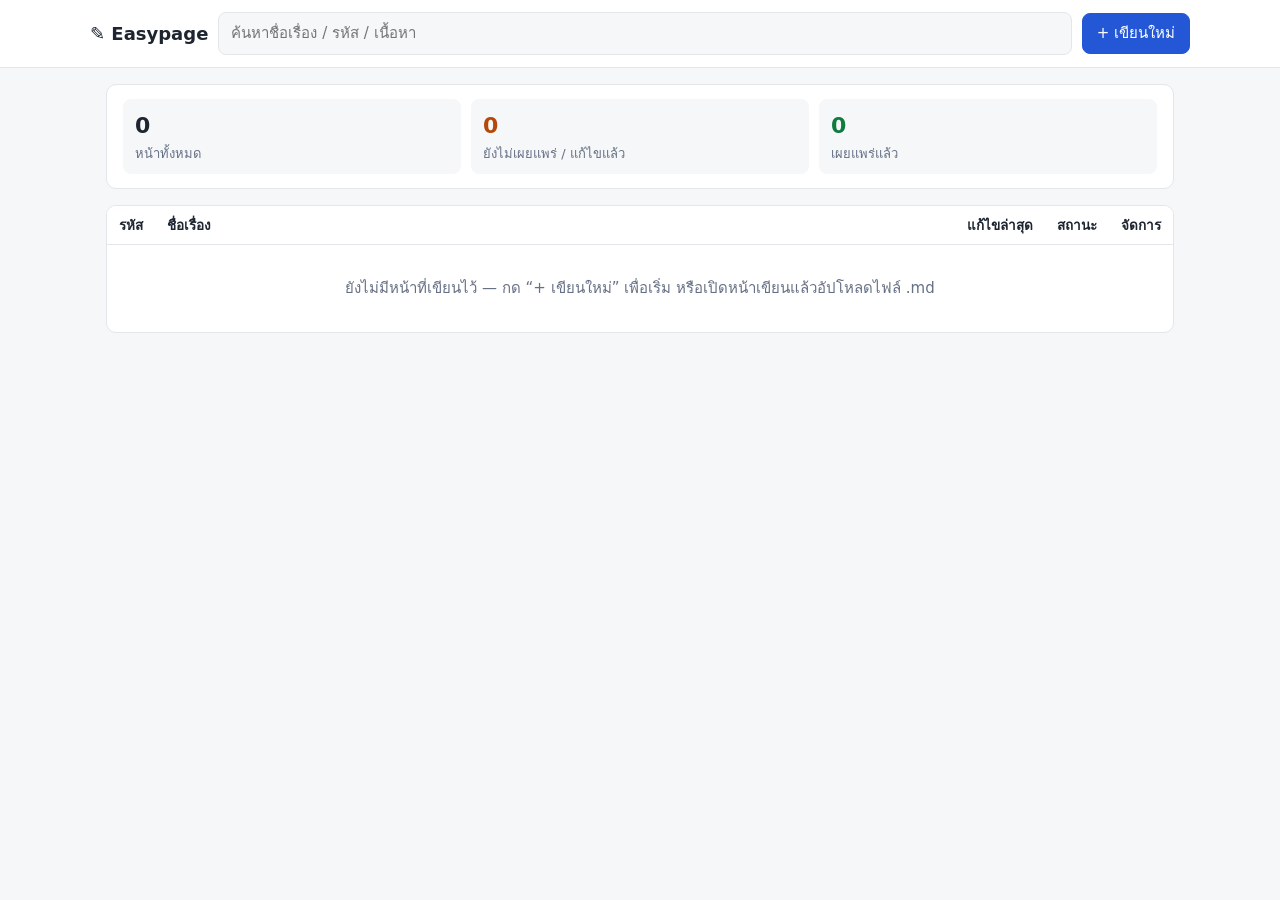
==== index.html @ eb42fd09 "Add Easypage: write Markdown and share it as a link - edit.html: textarea + live preview (Parsedown " ====
<!doctype html>
<html lang="th">
<head>
<meta charset="utf-8">
<meta name="viewport" content="width=device-width,initial-scale=1,viewport-fit=cover">
<meta name="robots" content="noindex">
<title>จัดการ — Easypage</title>
<link rel="stylesheet" href="base.css">
<style>
:root{--maxw:1100px}
#q{flex:1 1 240px}
.stats{display:grid;grid-template-columns:repeat(auto-fit,minmax(130px,1fr));gap:10px}
.stat{background:var(--bg);border-radius:8px;padding:10px 12px}
.stat b{display:block;font-size:22px;font-variant-numeric:tabular-nums}
.stat span{color:var(--muted);font-size:13px}
.stat.ok b{color:var(--ok)}.stat.wait b{color:var(--wait)}
.tablewrap{background:var(--panel);border:1px solid var(--line);border-radius:10px;overflow:auto}
table{border-collapse:collapse;width:100%;min-width:760px}
th,td{padding:9px 12px;text-align:left;vertical-align:top;border-bottom:1px solid var(--line)}
th{position:sticky;top:0;background:var(--panel);font-weight:600;font-size:13.5px;white-space:nowrap}
tr:last-child td{border-bottom:0}
tbody tr:hover{background:var(--hover)}
td.code{font-family:ui-monospace,"SF Mono",Menlo,Consolas,monospace;font-size:14px;white-space:nowrap}
td.code a{color:var(--accent);text-decoration:none;cursor:copy}
td.code a:hover{text-decoration:underline}
td.name a{color:var(--text);text-decoration:none;font-weight:600}
td.name a:hover{color:var(--accent)}
td.name small{display:block;color:var(--muted);font-size:13px;margin-top:2px;overflow-wrap:anywhere}
td.date{white-space:nowrap;color:var(--muted);font-size:13.5px;font-variant-numeric:tabular-nums}
td.acts{white-space:nowrap}
td.acts .btn,td.acts button{margin:0 2px 2px 0}
.empty{padding:32px 16px;text-align:center;color:var(--muted)}
.hint{font-size:13px;color:var(--muted)}
@media(max-width:860px){
  .tablewrap{background:none;border:0;overflow:visible}
  table,tbody,tr,td{display:block;min-width:0;width:100%}
  thead{display:none}
  tr{background:var(--panel);border:1px solid var(--line);border-radius:10px;margin-bottom:10px;padding:6px 12px}
  tbody tr:hover{background:var(--panel)}
  td{display:flex;gap:10px;border-bottom:0;padding:5px 0;align-items:baseline}
  td::before{content:attr(data-label);flex:0 0 84px;color:var(--muted);font-size:13.5px}
  td.name{font-size:15.5px}
  td.name>div{flex:1;min-width:0}
  td.acts{flex-wrap:wrap}
}
</style>
</head>
<body>
<header>
  <div class="hrow">
    <h1>✎ Easypage</h1>
    <input id="q" class="grow" type="search" placeholder="ค้นหาชื่อเรื่อง / รหัส / เนื้อหา" autocomplete="off">
    <a class="btn primary" href="edit.html">+ เขียนใหม่</a>
  </div>
</header>
<main>
  <div id="err" class="msg err" hidden>เบราว์เซอร์นี้ไม่ยอมให้เก็บข้อมูลในเครื่อง (โหมดส่วนตัว?) — ข้อความที่เขียนจะไม่ถูกบันทึก</div>
  <div id="note" class="msg ok" hidden></div>

  <section class="card">
    <div class="stats">
      <div class="stat"><b id="sAll">0</b><span>หน้าทั้งหมด</span></div>
      <div class="stat wait"><b id="sPend">0</b><span>ยังไม่เผยแพร่ / แก้ไขแล้ว</span></div>
      <div class="stat ok"><b id="sDone">0</b><span>เผยแพร่แล้ว</span></div>
    </div>
  </section>

  <div class="tablewrap">
    <table>
      <thead><tr><th>รหัส</th><th style="width:100%">ชื่อเรื่อง</th><th>แก้ไขล่าสุด</th><th>สถานะ</th><th>จัดการ</th></tr></thead>
      <tbody id="rows"></tbody>
    </table>
    <div id="empty" class="empty" hidden></div>
  </div>
</main>

<script src="md.js"></script>
<script src="store.js"></script>
<script>
(function(){
'use strict';
const $=s=>document.querySelector(s);
/* เปิดด้วย index.html?=xxxxx → พาไปหน้าอ่าน */
if(EP.idFromUrl()){location.replace('view.php'+location.search);return}

function snippet(md){
  const t=md.replace(/```[\s\S]*?```/g,' ').replace(/!?\[([^\]]*)\]\([^)]*\)/g,'$1').replace(/[#>*_~`|\-]+/g,' ').replace(/\s+/g,' ').trim();
  return t.length>110?t.slice(0,110)+'…':t;
}
function say(t,ok){const m=$('#note');m.hidden=false;m.className='msg '+(ok?'ok':'err');m.textContent=t}
function draw(){
  const all=EP.list(),qs=$('#q').value.trim().toLowerCase();
  const pend=all.filter(EP.isPending).length;
  $('#sAll').textContent=all.length;$('#sPend').textContent=pend;$('#sDone').textContent=all.length-pend;
  const rows=all.filter(p=>!qs||p.id.includes(qs)||p.title.toLowerCase().includes(qs)||p.md.toLowerCase().includes(qs));
  const tb=$('#rows');tb.textContent='';
  const em=$('#empty');
  em.hidden=!!rows.length;
  em.textContent=all.length?'ไม่พบรายการที่ค้นหา':'ยังไม่มีหน้าที่เขียนไว้ — กด “+ เขียนใหม่” เพื่อเริ่ม หรือเปิดหน้าเขียนแล้วอัปโหลดไฟล์ .md';
  for(const p of rows){
    const tr=document.createElement('tr');
    const pending=EP.isPending(p),title=p.title||MD.titleOf(p.md);
    const td=(cls,label)=>{const c=document.createElement('td');if(cls)c.className=cls;c.dataset.label=label;tr.appendChild(c);return c};
    const a=document.createElement('a');a.href='#';a.textContent='?='+p.id;a.title='คัดลอกลิงก์แชร์';
    a.onclick=async e=>{e.preventDefault();EP.toast(await EP.copyText(EP.shareUrl(p.id))?'คัดลอกลิงก์แล้ว':'คัดลอกไม่ได้')};
    td('code','รหัส').appendChild(a);
    const n=td('name','ชื่อเรื่อง'),box=document.createElement('div');
    const na=document.createElement('a');na.href='edit.html?='+p.id;na.textContent=title;
    const sm=document.createElement('small');sm.textContent=snippet(p.md);
    box.append(na);if(sm.textContent)box.append(sm);n.appendChild(box);
    td('date','แก้ไข').textContent=EP.fmtDate(p.updated);
    const st=document.createElement('span');st.className='cs '+(pending?'N':'Y');st.textContent=pending?(p.publishedAt?'แก้ไขหลังเผยแพร่':'ยังไม่เผยแพร่'):'เผยแพร่แล้ว';
    td('','สถานะ').appendChild(st);
    const ac=td('acts','จัดการ');
    const mk=(t,cls,fn,href)=>{
      const e=document.createElement(href?'a':'button');e.className=(cls||'')+' sm'+(href?' btn':'');e.textContent=t;
      if(href){e.href=href;e.target='_blank';e.rel='noopener'}else e.onclick=fn;
      ac.appendChild(e);
    };
    mk('แก้ไข','',null,'edit.html?='+p.id);
    mk('ดู','',null,'view.php?='+p.id);
    mk(pending?'เผยแพร่':'เผยแพร่ซ้ำ','',async()=>{
      const r=await EP.publish(p);
      draw();say(r.ok?'เผยแพร่ “'+title+'” แล้ว (?='+p.id+')':'เผยแพร่ไม่สำเร็จ: '+r.error,r.ok);
    });
    mk('ไฟล์ .md','',()=>EP.download(p.id+'.md',EP.fileText(p),'text/markdown;charset=utf-8'));
    mk('ลบ','danger',()=>{
      if(!confirm('ลบ “'+title+'” (?='+p.id+') ออกจากเครื่องนี้?\n\n• ลบแล้วกู้คืนไม่ได้ (ควรสำรองไว้ก่อน)\n• ไฟล์ที่เผยแพร่บนเว็บแล้ว (p/'+p.id+'.md) จะไม่ถูกลบ — ต้องลบเองที่เซิร์ฟเวอร์'))return;
      EP.remove(p.id);draw();EP.toast('ลบแล้ว');
    });
    tb.appendChild(tr);
  }
}

$('#q').addEventListener('input',draw);
addEventListener('storage',draw);
addEventListener('pageshow',draw);
try{localStorage.setItem('easypage:t','1');localStorage.removeItem('easypage:t')}catch(e){$('#err').hidden=false}
draw();
})();
</script>
</body>
</html>
---- base.css ----
/* Easypage — สไตล์กลาง (tokens + องค์ประกอบพื้นฐาน) ตาม _box/STYLE-GUIDE.md */
:root{
  --bg:#f6f7f9;--panel:#fff;--text:#1d2530;--muted:#667085;--line:#e3e6ea;
  --accent:#2457d6;--accent-soft:#e8eefc;--warn:#b42318;--hover:#f1f4f9;--hl:#c2410c;
  --ok:#0f7b3f;--ok-soft:#e3f5ea;--wait:#b54708;--wait-soft:#fdf0dc;
}
@media(prefers-color-scheme:dark){
  :root{
    --bg:#14171c;--panel:#1c2027;--text:#e6e9ee;--muted:#9aa4b2;--line:#2c323b;
    --accent:#7aa2ff;--accent-soft:#222c45;--warn:#ff8a80;--hover:#232831;--hl:#fbbf24;
    --ok:#5fd38d;--ok-soft:#1b3326;--wait:#fbbf24;--wait-soft:#3a2f14;
  }
}
*{box-sizing:border-box}
html{-webkit-text-size-adjust:100%}
body{margin:0;background:var(--bg);color:var(--text);font:15px/1.5 system-ui,-apple-system,"Segoe UI","Sarabun","Noto Sans Thai",sans-serif}
[hidden]{display:none!important}
a{color:var(--accent)}
h1{font-size:18px;font-weight:600;margin:0}
h2{font-size:16px;font-weight:600;margin:0 0 8px}

header{position:sticky;top:0;z-index:5;background:var(--panel);border-bottom:1px solid var(--line);padding:12px max(16px,env(safe-area-inset-right)) 12px max(16px,env(safe-area-inset-left))}
.hrow{display:flex;flex-wrap:wrap;align-items:center;gap:10px;max-width:var(--maxw,1200px);margin:0 auto}
.hrow h1 a{color:inherit;text-decoration:none}
.grow{flex:1 1 220px;min-width:0}
main{max-width:var(--maxw,1200px);margin:0 auto;padding:16px max(16px,env(safe-area-inset-right)) calc(24px + env(safe-area-inset-bottom)) max(16px,env(safe-area-inset-left));display:grid;gap:16px}

.card{background:var(--panel);border:1px solid var(--line);border-radius:10px;padding:14px 16px}
.muted{color:var(--muted)}
.small{font-size:13px}

button,.btn{font:inherit;color:var(--text);background:var(--panel);border:1px solid var(--line);border-radius:8px;padding:8px 14px;cursor:pointer;text-decoration:none;display:inline-block;white-space:nowrap}
button:hover,.btn:hover{background:var(--hover)}
button.primary,.btn.primary{background:var(--accent);border-color:var(--accent);color:#fff}
button.primary:hover,.btn.primary:hover{filter:brightness(1.08);background:var(--accent)}
button.danger{color:var(--warn)}
button:disabled,.btn[aria-disabled=true]{opacity:.45;cursor:not-allowed;pointer-events:none}
button.sm,.btn.sm{padding:4px 10px;font-size:13px;border-radius:6px}

input[type=text],input[type=search],textarea,select{font:inherit;color:var(--text);background:var(--bg);border:1px solid var(--line);border-radius:8px;padding:9px 12px;min-width:0}
input[type=text]:focus,input[type=search]:focus,textarea:focus,select:focus{outline:2px solid var(--accent);outline-offset:-1px}

.cs{display:inline-block;border-radius:999px;padding:1px 9px;font-size:12.5px;white-space:nowrap}
.cs.Y{background:var(--ok-soft);color:var(--ok)}
.cs.N{background:var(--wait-soft);color:var(--wait)}

.msg{padding:8px 12px;border-radius:8px;font-size:14px}
.msg.ok{background:var(--ok-soft);color:var(--ok)}
.msg.err{background:var(--wait-soft);color:var(--warn)}
.msg.warn{background:var(--wait-soft);color:var(--wait)}

.drop{border:2px dashed var(--line);border-radius:10px;padding:18px;text-align:center;color:var(--muted);cursor:pointer}
.drop.over{border-color:var(--accent);background:var(--accent-soft)}

#toast{position:fixed;left:50%;bottom:calc(24px + env(safe-area-inset-bottom));transform:translateX(-50%);background:var(--text);color:var(--bg);padding:9px 18px;border-radius:999px;opacity:0;transition:opacity .2s;pointer-events:none;z-index:50;max-width:90vw;text-align:center}
#toast.show{opacity:1}

@media(max-width:860px){
  input[type=text],input[type=search],textarea,select{font-size:16px}
  button,.btn{padding:10px 14px}
  button.sm,.btn.sm{padding:6px 12px}
}
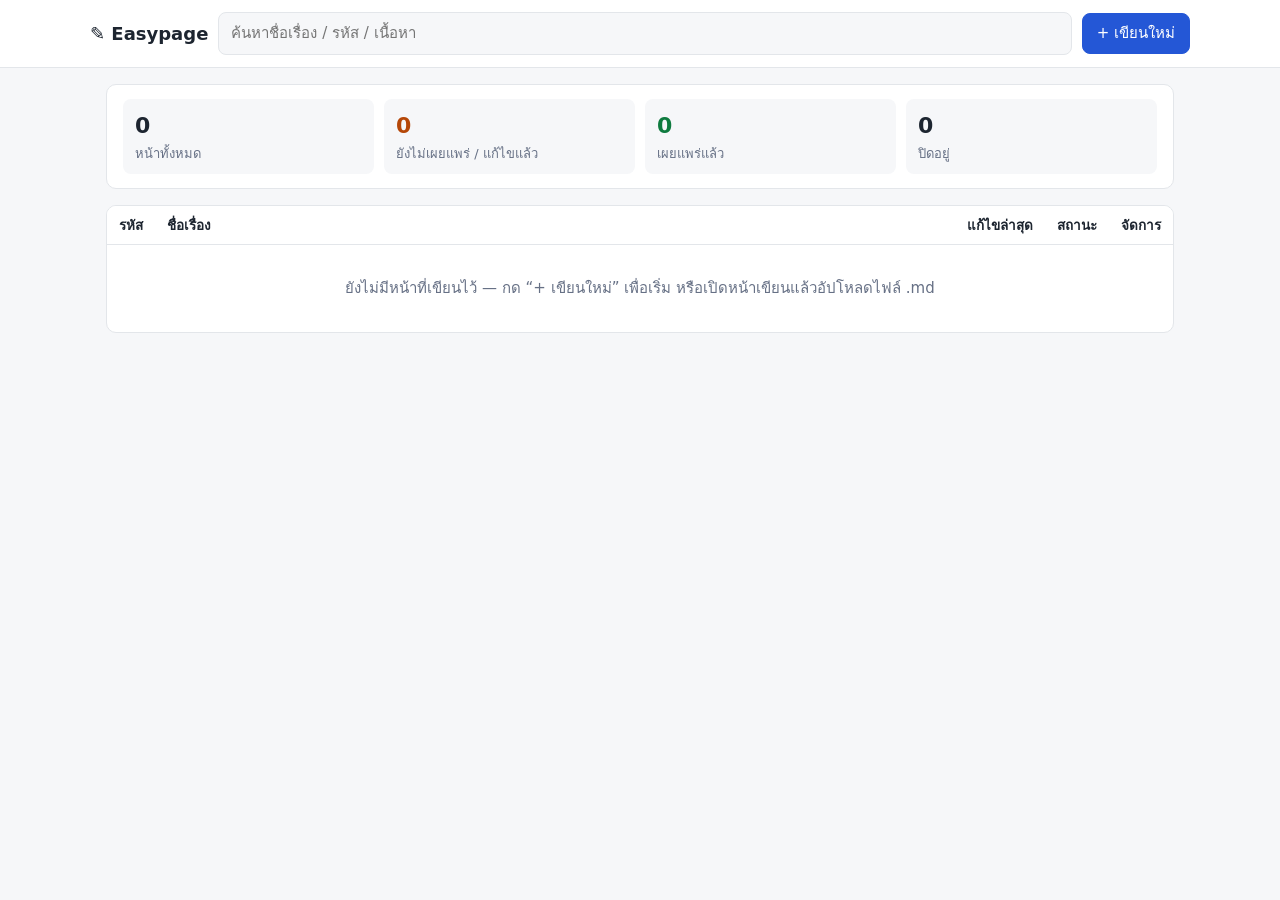
==== commit 0a9a515f: "Add close/open, notice pages, upload .md, and no-login open publishing - Close/open a published page" ====
--- a/index.html
+++ b/index.html
@@ -62,6 +62,7 @@
       <div class="stat"><b id="sAll">0</b><span>หน้าทั้งหมด</span></div>
       <div class="stat wait"><b id="sPend">0</b><span>ยังไม่เผยแพร่ / แก้ไขแล้ว</span></div>
       <div class="stat ok"><b id="sDone">0</b><span>เผยแพร่แล้ว</span></div>
+      <div class="stat"><b id="sClosed">0</b><span>ปิดอยู่</span></div>
     </div>
   </section>
 
@@ -90,8 +91,9 @@
 function say(t,ok){const m=$('#note');m.hidden=false;m.className='msg '+(ok?'ok':'err');m.textContent=t}
 function draw(){
   const all=EP.list(),qs=$('#q').value.trim().toLowerCase();
-  const pend=all.filter(EP.isPending).length;
-  $('#sAll').textContent=all.length;$('#sPend').textContent=pend;$('#sDone').textContent=all.length-pend;
+  const isClosed=p=>!!(p.closed&&p.publishedAt);
+  const closedN=all.filter(isClosed).length,pend=all.filter(p=>!isClosed(p)&&EP.isPending(p)).length;
+  $('#sAll').textContent=all.length;$('#sPend').textContent=pend;$('#sClosed').textContent=closedN;$('#sDone').textContent=all.length-pend-closedN;
   const rows=all.filter(p=>!qs||p.id.includes(qs)||p.title.toLowerCase().includes(qs)||p.md.toLowerCase().includes(qs));
   const tb=$('#rows');tb.textContent='';
   const em=$('#empty');
@@ -99,7 +101,7 @@
   em.textContent=all.length?'ไม่พบรายการที่ค้นหา':'ยังไม่มีหน้าที่เขียนไว้ — กด “+ เขียนใหม่” เพื่อเริ่ม หรือเปิดหน้าเขียนแล้วอัปโหลดไฟล์ .md';
   for(const p of rows){
     const tr=document.createElement('tr');
-    const pending=EP.isPending(p),title=p.title||MD.titleOf(p.md);
+    const closed=isClosed(p),pending=EP.isPending(p),title=p.title||MD.titleOf(p.md);
     const td=(cls,label)=>{const c=document.createElement('td');if(cls)c.className=cls;c.dataset.label=label;tr.appendChild(c);return c};
     const a=document.createElement('a');a.href='#';a.textContent='?='+p.id;a.title='คัดลอกลิงก์แชร์';
     a.onclick=async e=>{e.preventDefault();EP.toast(await EP.copyText(EP.shareUrl(p.id))?'คัดลอกลิงก์แล้ว':'คัดลอกไม่ได้')};
@@ -109,7 +111,7 @@
     const sm=document.createElement('small');sm.textContent=snippet(p.md);
     box.append(na);if(sm.textContent)box.append(sm);n.appendChild(box);
     td('date','แก้ไข').textContent=EP.fmtDate(p.updated);
-    const st=document.createElement('span');st.className='cs '+(pending?'N':'Y');st.textContent=pending?(p.publishedAt?'แก้ไขหลังเผยแพร่':'ยังไม่เผยแพร่'):'เผยแพร่แล้ว';
+    const st=document.createElement('span');st.className='cs '+(closed?'C':pending?'N':'Y');st.textContent=closed?'ปิดอยู่':pending?(p.publishedAt?'แก้ไขหลังเผยแพร่':'ยังไม่เผยแพร่'):'เผยแพร่แล้ว';
     td('','สถานะ').appendChild(st);
     const ac=td('acts','จัดการ');
     const mk=(t,cls,fn,href)=>{
@@ -119,13 +121,20 @@
     };
     mk('แก้ไข','',null,'edit.html?='+p.id);
     mk('ดู','',null,'view.php?='+p.id);
-    mk(pending?'เผยแพร่':'เผยแพร่ซ้ำ','',async()=>{
-      const r=await EP.publish(p);
-      draw();say(r.ok?'เผยแพร่ “'+title+'” แล้ว (?='+p.id+')':'เผยแพร่ไม่สำเร็จ: '+r.error,r.ok);
-    });
+    if(p.publishedAt){
+      if(closed)mk('เปิดอีกครั้ง','',async()=>{
+        const r=await EP.setClosed(p.id,false);draw();
+        say(r.ok?'เปิด “'+title+'” แล้ว — ผู้อ่านเปิดลิงก์ได้อีกครั้ง':'เปิดไม่สำเร็จ: '+r.error,r.ok);
+      });
+      else mk('ปิด','danger',async()=>{
+        if(!confirm('ปิด “'+title+'” (?='+p.id+') ?\n\n• ผู้ที่เปิดลิงก์จะเห็นหน้าแจ้งว่าบทความนี้ปิดอยู่ ไม่เห็นเนื้อหา\n• เนื้อหายังอยู่ครบ กด “เปิดอีกครั้ง” เมื่อไหร่ก็ได้'))return;
+        const r=await EP.setClosed(p.id,true);draw();
+        say(r.ok?'ปิด “'+title+'” แล้ว — ผู้ที่เปิดลิงก์จะเห็นหน้าแจ้งว่าปิดอยู่':'ปิดไม่สำเร็จ: '+r.error,r.ok);
+      });
+    }
     mk('ไฟล์ .md','',()=>EP.download(p.id+'.md',EP.fileText(p),'text/markdown;charset=utf-8'));
     mk('ลบ','danger',()=>{
-      if(!confirm('ลบ “'+title+'” (?='+p.id+') ออกจากเครื่องนี้?\n\n• ลบแล้วกู้คืนไม่ได้ (ควรสำรองไว้ก่อน)\n• ไฟล์ที่เผยแพร่บนเว็บแล้ว (p/'+p.id+'.md) จะไม่ถูกลบ — ต้องลบเองที่เซิร์ฟเวอร์'))return;
+      if(!confirm('ลบ “'+title+'” (?='+p.id+') ออกจากเครื่องนี้?\n\n• ลบแล้วกู้คืนไม่ได้ (ควรสำรองไว้ก่อน)\n• ไฟล์ที่เผยแพร่บนเว็บแล้ว (p/'+p.id+'.md) จะไม่ถูกลบ'+(p.publishedAt?' และเครื่องนี้จะแก้/ปิดหน้านั้นไม่ได้อีก (กุญแจเจ้าของหน้าอยู่กับข้อมูลที่ลบ)':' — ต้องลบเองที่เซิร์ฟเวอร์')))return;
       EP.remove(p.id);draw();EP.toast('ลบแล้ว');
     });
     tb.appendChild(tr);
@@ -137,6 +146,7 @@
 addEventListener('pageshow',draw);
 try{localStorage.setItem('easypage:t','1');localStorage.removeItem('easypage:t')}catch(e){$('#err').hidden=false}
 draw();
+EP.syncRemote().then(ch=>{if(ch)draw()});   // ตรวจสถานะจริงบนเซิร์ฟเวอร์ (ปิด/เปิด/ไฟล์หาย) ให้ตรงกัน
 })();
 </script>
 </body>
--- a/base.css
+++ b/base.css
@@ -43,6 +43,7 @@
 .cs{display:inline-block;border-radius:999px;padding:1px 9px;font-size:12.5px;white-space:nowrap}
 .cs.Y{background:var(--ok-soft);color:var(--ok)}
 .cs.N{background:var(--wait-soft);color:var(--wait)}
+.cs.C{background:var(--line);color:var(--muted)}
 
 .msg{padding:8px 12px;border-radius:8px;font-size:14px}
 .msg.ok{background:var(--ok-soft);color:var(--ok)}
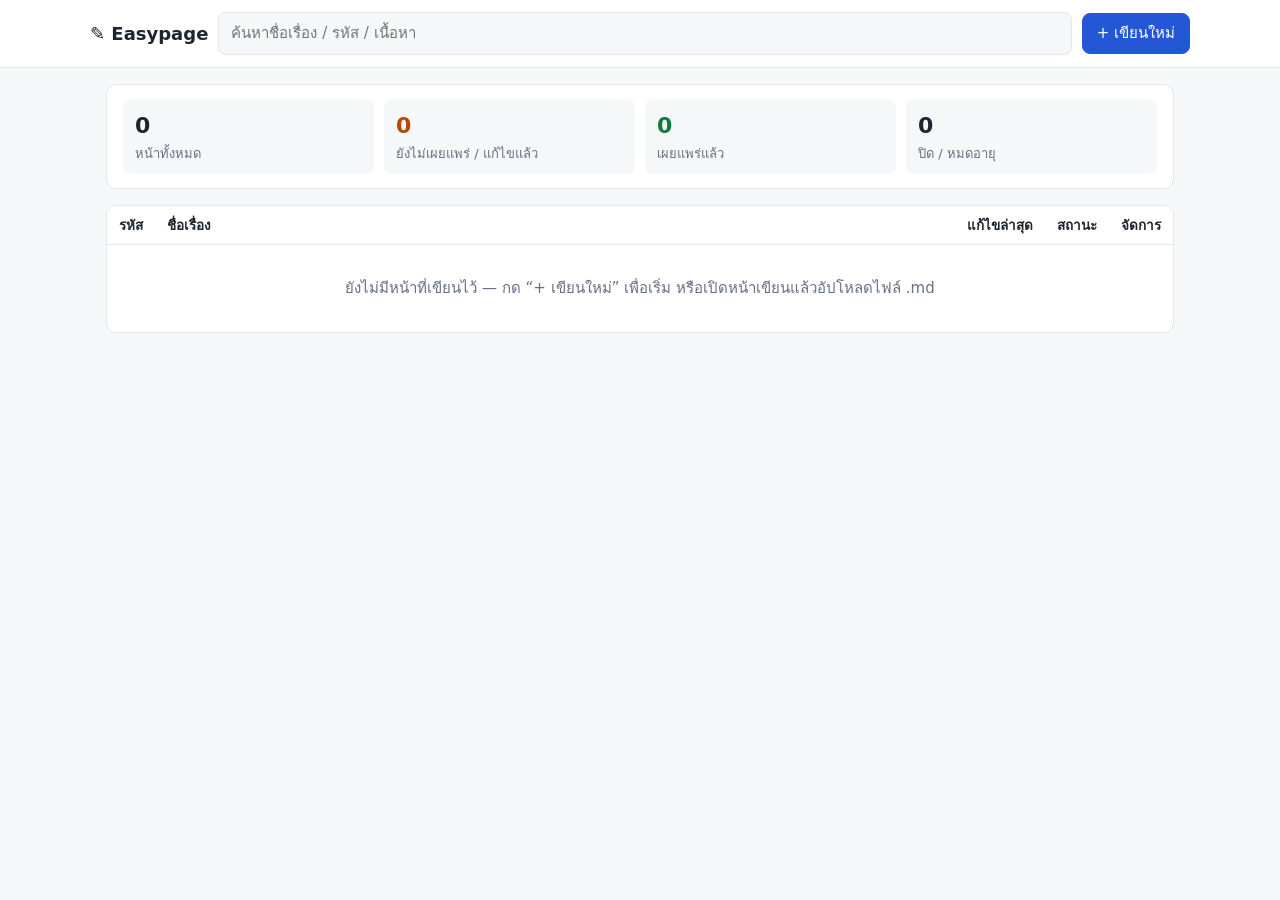
==== commit 9ef4dea1: "Add link expiry date; fix manage list blank from stale cached store.js - Expiry (Asia/Bangkok): date" ====
--- a/index.html
+++ b/index.html
@@ -5,7 +5,7 @@
 <meta name="viewport" content="width=device-width,initial-scale=1,viewport-fit=cover">
 <meta name="robots" content="noindex">
 <title>จัดการ — Easypage</title>
-<link rel="stylesheet" href="base.css">
+<link rel="stylesheet" href="base.css?v=3">
 <style>
 :root{--maxw:1100px}
 #q{flex:1 1 240px}
@@ -62,7 +62,7 @@
       <div class="stat"><b id="sAll">0</b><span>หน้าทั้งหมด</span></div>
       <div class="stat wait"><b id="sPend">0</b><span>ยังไม่เผยแพร่ / แก้ไขแล้ว</span></div>
       <div class="stat ok"><b id="sDone">0</b><span>เผยแพร่แล้ว</span></div>
-      <div class="stat"><b id="sClosed">0</b><span>ปิดอยู่</span></div>
+      <div class="stat"><b id="sClosed">0</b><span>ปิด / หมดอายุ</span></div>
     </div>
   </section>
 
@@ -75,8 +75,8 @@
   </div>
 </main>
 
-<script src="md.js"></script>
-<script src="store.js"></script>
+<script src="md.js?v=3"></script>
+<script src="store.js?v=3"></script>
 <script>
 (function(){
 'use strict';
@@ -91,7 +91,7 @@
 function say(t,ok){const m=$('#note');m.hidden=false;m.className='msg '+(ok?'ok':'err');m.textContent=t}
 function draw(){
   const all=EP.list(),qs=$('#q').value.trim().toLowerCase();
-  const isClosed=p=>!!(p.closed&&p.publishedAt);
+  const isClosed=p=>!!(p.closed&&p.publishedAt)||EP.isExpired(p);
   const closedN=all.filter(isClosed).length,pend=all.filter(p=>!isClosed(p)&&EP.isPending(p)).length;
   $('#sAll').textContent=all.length;$('#sPend').textContent=pend;$('#sClosed').textContent=closedN;$('#sDone').textContent=all.length-pend-closedN;
   const rows=all.filter(p=>!qs||p.id.includes(qs)||p.title.toLowerCase().includes(qs)||p.md.toLowerCase().includes(qs));
@@ -101,7 +101,7 @@
   em.textContent=all.length?'ไม่พบรายการที่ค้นหา':'ยังไม่มีหน้าที่เขียนไว้ — กด “+ เขียนใหม่” เพื่อเริ่ม หรือเปิดหน้าเขียนแล้วอัปโหลดไฟล์ .md';
   for(const p of rows){
     const tr=document.createElement('tr');
-    const closed=isClosed(p),pending=EP.isPending(p),title=p.title||MD.titleOf(p.md);
+    const closed=!!(p.closed&&p.publishedAt),expired=!closed&&EP.isExpired(p),pending=EP.isPending(p),title=p.title||MD.titleOf(p.md);
     const td=(cls,label)=>{const c=document.createElement('td');if(cls)c.className=cls;c.dataset.label=label;tr.appendChild(c);return c};
     const a=document.createElement('a');a.href='#';a.textContent='?='+p.id;a.title='คัดลอกลิงก์แชร์';
     a.onclick=async e=>{e.preventDefault();EP.toast(await EP.copyText(EP.shareUrl(p.id))?'คัดลอกลิงก์แล้ว':'คัดลอกไม่ได้')};
@@ -111,8 +111,9 @@
     const sm=document.createElement('small');sm.textContent=snippet(p.md);
     box.append(na);if(sm.textContent)box.append(sm);n.appendChild(box);
     td('date','แก้ไข').textContent=EP.fmtDate(p.updated);
-    const st=document.createElement('span');st.className='cs '+(closed?'C':pending?'N':'Y');st.textContent=closed?'ปิดอยู่':pending?(p.publishedAt?'แก้ไขหลังเผยแพร่':'ยังไม่เผยแพร่'):'เผยแพร่แล้ว';
-    td('','สถานะ').appendChild(st);
+    const st=document.createElement('span');st.className='cs '+(closed?'C':expired?'E':pending?'N':'Y');st.textContent=closed?'ปิดอยู่':expired?'หมดอายุแล้ว':pending?(p.publishedAt?'แก้ไขหลังเผยแพร่':'ยังไม่เผยแพร่'):'เผยแพร่แล้ว';
+    const stc=td('','สถานะ');stc.appendChild(st);
+    if(p.publishedAt&&EP.expiryOf(p)){const sm2=document.createElement('small');sm2.className='muted';sm2.style.display='block';sm2.textContent=(expired?'หมดอายุเมื่อ ':'จะหมดอายุ ')+EP.fmtExpiry(p);stc.appendChild(sm2)}
     const ac=td('acts','จัดการ');
     const mk=(t,cls,fn,href)=>{
       const e=document.createElement(href?'a':'button');e.className=(cls||'')+' sm'+(href?' btn':'');e.textContent=t;
--- a/base.css
+++ b/base.css
@@ -37,13 +37,14 @@
 button:disabled,.btn[aria-disabled=true]{opacity:.45;cursor:not-allowed;pointer-events:none}
 button.sm,.btn.sm{padding:4px 10px;font-size:13px;border-radius:6px}
 
-input[type=text],input[type=search],textarea,select{font:inherit;color:var(--text);background:var(--bg);border:1px solid var(--line);border-radius:8px;padding:9px 12px;min-width:0}
-input[type=text]:focus,input[type=search]:focus,textarea:focus,select:focus{outline:2px solid var(--accent);outline-offset:-1px}
+input[type=text],input[type=search],input[type=date],input[type=time],textarea,select{font:inherit;color:var(--text);background:var(--bg);border:1px solid var(--line);border-radius:8px;padding:9px 12px;min-width:0}
+input[type=text]:focus,input[type=search]:focus,input[type=date]:focus,input[type=time]:focus,textarea:focus,select:focus{outline:2px solid var(--accent);outline-offset:-1px}
 
 .cs{display:inline-block;border-radius:999px;padding:1px 9px;font-size:12.5px;white-space:nowrap}
 .cs.Y{background:var(--ok-soft);color:var(--ok)}
 .cs.N{background:var(--wait-soft);color:var(--wait)}
 .cs.C{background:var(--line);color:var(--muted)}
+.cs.E{background:var(--wait-soft);color:var(--warn)}
 
 .msg{padding:8px 12px;border-radius:8px;font-size:14px}
 .msg.ok{background:var(--ok-soft);color:var(--ok)}
@@ -57,7 +58,7 @@
 #toast.show{opacity:1}
 
 @media(max-width:860px){
-  input[type=text],input[type=search],textarea,select{font-size:16px}
+  input[type=text],input[type=search],input[type=date],input[type=time],textarea,select{font-size:16px}
   button,.btn{padding:10px 14px}
   button.sm,.btn.sm{padding:6px 12px}
 }
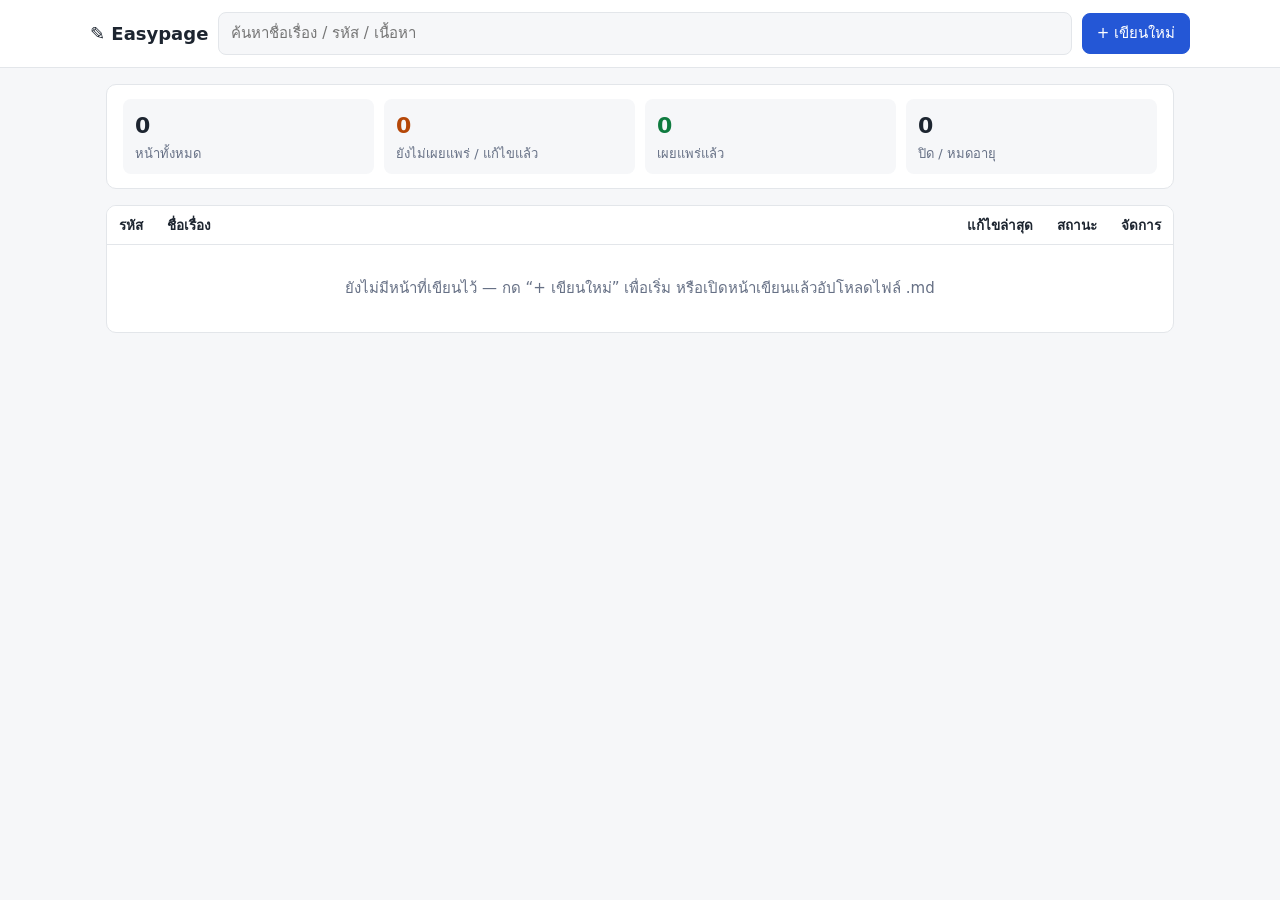
==== commit 4c74df99: "Name downloaded .md files after the page title - EP.fileName: first-line title with filename-unsafe " ====
--- a/index.html
+++ b/index.html
@@ -5,7 +5,7 @@
 <meta name="viewport" content="width=device-width,initial-scale=1,viewport-fit=cover">
 <meta name="robots" content="noindex">
 <title>จัดการ — Easypage</title>
-<link rel="stylesheet" href="base.css?v=3">
+<link rel="stylesheet" href="base.css?v=4">
 <style>
 :root{--maxw:1100px}
 #q{flex:1 1 240px}
@@ -75,8 +75,8 @@
   </div>
 </main>
 
-<script src="md.js?v=3"></script>
-<script src="store.js?v=3"></script>
+<script src="md.js?v=4"></script>
+<script src="store.js?v=4"></script>
 <script>
 (function(){
 'use strict';
@@ -133,7 +133,7 @@
         say(r.ok?'ปิด “'+title+'” แล้ว — ผู้ที่เปิดลิงก์จะเห็นหน้าแจ้งว่าปิดอยู่':'ปิดไม่สำเร็จ: '+r.error,r.ok);
       });
     }
-    mk('ไฟล์ .md','',()=>EP.download(p.id+'.md',EP.fileText(p),'text/markdown;charset=utf-8'));
+    mk('ไฟล์ .md','',()=>EP.download(EP.fileName(p),EP.fileText(p),'text/markdown;charset=utf-8'));
     mk('ลบ','danger',()=>{
       if(!confirm('ลบ “'+title+'” (?='+p.id+') ออกจากเครื่องนี้?\n\n• ลบแล้วกู้คืนไม่ได้ (ควรสำรองไว้ก่อน)\n• ไฟล์ที่เผยแพร่บนเว็บแล้ว (p/'+p.id+'.md) จะไม่ถูกลบ'+(p.publishedAt?' และเครื่องนี้จะแก้/ปิดหน้านั้นไม่ได้อีก (กุญแจเจ้าของหน้าอยู่กับข้อมูลที่ลบ)':' — ต้องลบเองที่เซิร์ฟเวอร์')))return;
       EP.remove(p.id);draw();EP.toast('ลบแล้ว');
